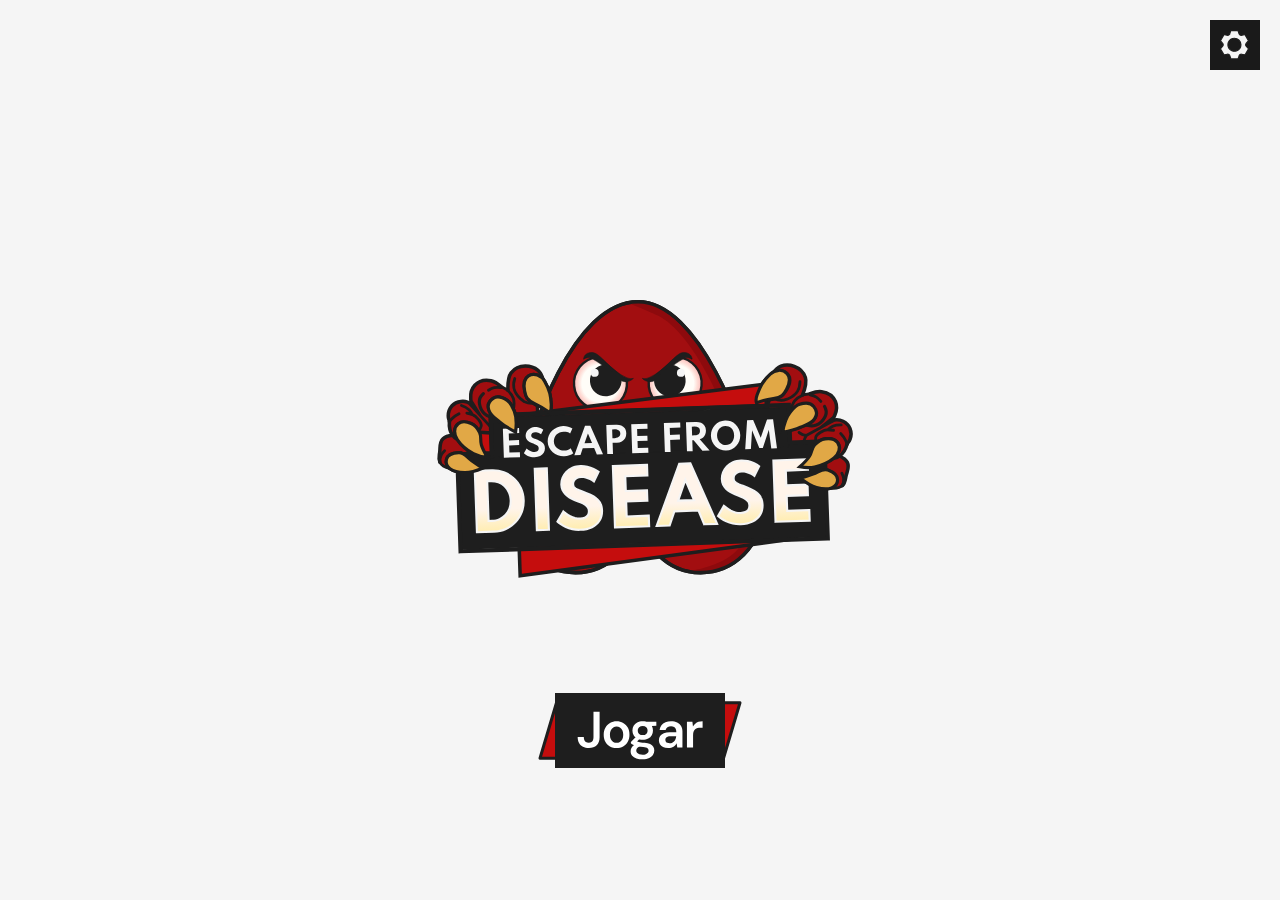
==== index.html @ 647aedce "Game Update" ====
<!DOCTYPE html>
<html lang="en">

<head>
    <meta charset="UTF-8">
    <meta name="viewport" content="width=device-width, initial-scale=1.0">
    <title>Escape from Disease - Menu</title>
    <link rel="stylesheet" href="assets/styles/style.css">
    <link rel="stylesheet" href="assets/styles/fonts.css">
</head>

<body>
    <div id="fade-overlay"></div>

    <nav class="settings-nav">
        <div class="nav-content">
            <div class="utility-icons">
                <a href="#" class="nav-item">
                    <img src="assets/general/sound.svg" class="icon-default">
                    <img src="assets/general/sound_hover.svg" class="icon-hover">
                </a>
                <a href="#" class="nav-item">
                    <img src="assets/general/music.svg" class="icon-default">
                    <img src="assets/general/music_hover.svg" class="icon-hover">
                </a>
            </div>

            <div class="main-gear-wrapper">
                <a href="#" class="nav-item">
                    <img src="assets/general/settings.svg" class="icon-default">
                    <img src="assets/general/settings_hover.svg" class="icon-hover">
                </a>
            </div>
        </div>
    </nav>

    <main class="stage">
        <div class="logo-wrap">
            <img class="full_logo" src="assets/intro/full_logo.svg" alt="Logo">
        </div>
        <div class="play-link" id="playBtn">
            <img class="play-image" src="assets/general/Play.svg" alt="Play">
        </div>
    </main>

    <div id="viewport" class="hidden">
        <div id="narrative-screen">
            <div id="narrative-text">Uma quente tarde de verão...</div>
        </div>
        <img id="person-img" class="person-layer hidden" src="assets/intro/person.svg">
        <img id="person2-img" class="person-layer hidden" src="assets/intro/person2.svg">
        <div id="notification-area">
            <img src="assets/intro/text.svg" class="text-msg" id="msg1">
            <img src="assets/intro/text.svg" class="text-msg-hover" id="msg1">
            <img src="assets/intro/text.svg" class="text-msg" id="msg2">
            <img src="assets/intro/text.svg" class="text-msg-hover" id="msg2">
        </div>
        <img id="comecar-btn" src="assets/general/comecar.svg" alt="Começar">
    </div>

    <script src="scripts/main.js"></script>
    <script>
        // When the user returns to the start screen, reset all game progress
        window.onload = function () {
            localStorage.removeItem('gameProgress');
            console.log("Game progress has been reset for a new session.");
        };
    </script>
</body>

</html>
---- assets/styles/style.css ----
:root {
    --red-dark: #7B090B;
    --red-light: #C50D0D;
    --panel-bg: #1e1e1e;
    --white: #f5f5f5;
    --nav-size: 50px;
    /* Height and collapsed width */
    --expanded-width: 150px;
    --icon-size: 30px;
}

html,
body {
    height: 100%;
    margin: 0;
    overflow: hidden;
}

/* page frames: start black (frame1) then transition to red (frame2) */
body {
    transition: background-color 10s cubic-bezier(.2, .9, .3, 1)
}

body.frame1 {
    background: var(--panel-bg)
}

body.frame2 {
    background: var(--white)
}

.stage {
    display: flex;
    align-items: center;
    justify-content: center;
    flex-direction: column;
    height: 100vh;
    width: 100vw;
    position: relative;
    z-index: 1;
}

/* center logo absolutely so it doesn't shift when controls appear */
.logo-wrap {
    opacity: 1;
    /* Changed from 0 to 1 */
    transition: opacity .55s ease, transform .55s ease;
    display: flex;
    align-items: center;
    justify-content: center;
    margin-bottom: 20px;
    /* Space between logo and play button */
    transition: transform 0.8s cubic-bezier(.2, .9, .3, 1);
    z-index: 2;
}

.full_logo {
    width: 100%;
    max-width: 600px;
    height: auto;
    display: block;
    transform: scale(0.5);
    opacity: 0;
    transition: transform 1.2s cubic-bezier(0.34, 1.56, 0.64, 1), opacity 0.8s ease;
}

.body-ready .full_logo {
    transform: scale(1);
    opacity: 1;
}

/* This is the state the logo moves TO once the script adds .controls-visible to the body */
.controls-visible .full_logo {
    opacity: 1;
    transform: scale(0.8);
}

/* play link will be positioned by JS relative to the centered logo */
.play-link {
    opacity: 0;
    pointer-events: none;
    position: absolute;
    /* Absolute positioning allows it to overlap the stage correctly */
    left: 50%;
    /* Move the left edge to the horizontal center */
    top: 75%;
    /* Adjust this percentage to place it below the logo */

    /* START STATE: Centered horizontally via -50%, but offset 50px vertically */
    transform: translateX(-50%) translateY(50px);

    transition: opacity 0.6s ease, transform 0.6s cubic-bezier(0.2, 0.9, 0.3, 1);
    z-index: 150;
    cursor: pointer;
}

.controls-visible .play-link {
    opacity: 1;
    pointer-events: auto;
    transform: translateX(-50%) translateY(0);
}

body.frame2 .logo {
    transform: scale(1)
}

.play-btn {
    width: 50%;
    background: var(--panel-bg);
    color: var(--white);
    padding: 20%;
    font-size: 28px;
    border-radius: 4px;
    border: 6px solid rgba(0, 0, 0, 0.15);
    box-shadow: 0 4px 0 rgba(0, 0, 0, 0.3);
    cursor: pointer
}

/* Play button hover/transition */
.play-image {
    transition: transform .32s cubic-bezier(.2, .9, .3, 1), filter .32s, opacity .45s;
}

.play-link:hover .play-image {
    opacity: 1;
    pointer-events: auto;
    /* FIX: Keep the -50% here so the button stays centered under the mouse */
    /* Added a slight scale for a better 'hover' feel */
    transform: scale(1.05); 
    transition: transform 0.2s ease;
}

/* controls visible state (fades in after logo finishes scaling) */
.controls-visible .top-right {
    opacity: 1;
    transform: none;
    transition: opacity .55s ease, transform .55s ease;
}

.controls-visible .play-link {
    opacity: 1;
    transform: translateX(-50%) translateY(0);
}

/* --------------- SETTINGS NAVIGATION --------------- */

.settings-nav {
    position: fixed;
    right: 20px;
    top: 20px;
    height: var(--nav-size);
    width: var(--nav-size);
    /* Square when collapsed */
    background-color: #1a1a1a;
    overflow: hidden;
    transition: all 0.4s cubic-bezier(0.4, 0, 0.2, 1);
    display: flex;
    justify-content: flex-end;
    /* Keeps gear on the right */
    z-index: 100;
}

.nav-content {
    display: flex;
    align-items: center;
    height: 100%;
    width: var(--expanded-width);
    position: absolute;
    right: 0;
}

.main-gear-wrapper {
    width: var(--nav-size);
    height: var(--nav-size);
    display: flex;
    align-items: center;
    justify-content: center;
    flex-shrink: 0;
}

/* Container for sound/music */
.utility-icons {
    display: flex;
    gap: 20px;
    opacity: 0;
    transform: translateX(30px);
    transition: all 0.3s ease;
    flex-grow: 1;
    justify-content: flex-end;
}

/* Hover State */
.settings-nav:hover {
    width: var(--expanded-width);
    background-color: #f0f0f0;
}

.settings-nav:hover .utility-icons {
    opacity: 1;
    transform: translateX(0);
}

/* Icon Sizing and Swapping */
.nav-item {
    position: relative;
    width: var(--icon-size);
    height: var(--icon-size);
    display: block;
}

.nav-item img {
    width: 100%;
    height: 100%;
    transition: opacity 0.2s;
    position: absolute;
    top: 0;
    left: 0;
}

.icon-hover {
    opacity: 0;
}

/* Icon Swap Logic */
.settings-nav:hover .icon-default {
    filter: brightness(0);
    /* Optional: turns white icons black automatically */
}

.nav-item:hover .icon-hover {
    opacity: 1;
}

.nav-item:hover .icon-default {
    opacity: 0 !important;
}

/* small settings panel (example modal) */



/* --------------- INTRO --------------- */

#viewport.hidden {
    display: none !important;
}

#viewport {
    background: var(--panel-bg);
    position: relative;
    width: 100vw;
    height: 100vh;
    display: flex;
    justify-content: center;
    align-items: center;
}

/* Scene 1: Black screen narrative */
#narrative-screen {
    position: absolute;
    top: 0;
    left: 0;
    width: 100%;
    height: 100%;
    background: black;
    display: flex;
    justify-content: center;
    align-items: center;
    z-index: 100;
    transition: opacity 1.5s ease;
}

#narrative-text {
    color: white;
    font-size: 1.8rem;
    opacity: 0;
    transition: opacity 1s ease;
}

/* --- Smooth Page Transition Overlay --- */
#fade-overlay {
    position: fixed;
    inset: 0;
    background: black;
    z-index: 9999;
    pointer-events: none;
    opacity: 1;
    transition: opacity 0.8s ease-in-out;
}

#fade-overlay.fade-out {
    opacity: 0;
}

/* --- Fixed: Only Fade In/Out for Characters --- */
.person-layer {
    position: absolute;
    bottom: 0;
    width: 100%;
    height: 100%;
    object-fit: cover;
    object-position: center bottom;
    opacity: 0;
    transition: opacity 1.2s ease-in-out !important;
    /* Pure fade */
}

.person-layer.visible {
    opacity: 1;
}

/* --- Fixed: Only Fade In/Out for Messages --- */
.text-msg {
    width: 100%;
    max-width: 270px;
    opacity: 0;
    transition: opacity 0.8s ease-in-out;
    cursor: pointer;
}

.text-msg.show {
    opacity: 1;
}

.text-msg-hover {
        width: 100%;
    max-width: 270px;
    position: absolute;
    top: 0;
    right: 0;
    left: 0;
    bottom: 0;
    object-fit: contain;
    opacity: 0;
    transition: opacity .2s;
  }

  #notification-area:hover .text-msg-hover {
opacity: 1;
  }

.hidden {
    display: none !important;
}

.fade-out {
    opacity: 0 !important;
    transition: opacity 0.8s ease-in-out;
}

/* Notification Styling - Centered over the phone in person.svg */
#notification-area {
    position: absolute;
    top: 60%;
    left: 50%;
    transform: translateX(-50%);
    width: 270px;
    display: flex;
    flex-direction: column;
    align-items: center;
    gap: 8px;
    z-index: 50;
    transition: opacity 0.5s ease;
}

.clickable {
    cursor: pointer;
}

/* Final Start Button */
#comecar-btn {
    position: absolute;
    bottom: 10%;
    right: 5%;
    cursor: pointer;
    z-index: 60;
    opacity: 0;
    display: none;
    transition: opacity 1s ease;
    width: 15vw;
    /* Scales with screen width */
    min-width: 120px;
    cursor: pointer;
}



/* --- DIALOGUE --- */

#dialogue-overlay {
    position: absolute;
    inset: 0;
    background: var(--overlay-shadow);
    z-index: 30;
    opacity: 0;
    pointer-events: none;
    transition: opacity 0.5s ease;
    display: flex;
    justify-content: center;
}

#dialogue-overlay.active {
    opacity: 1;
    pointer-events: auto;
}

.dialogue-wrapper {
    position: absolute;
    bottom: 40px;
    display: flex;
    flex-direction: column;
    align-items: flex-end;
    width: 900px;
    max-width: 95vw;
}

.dialogue-img {
    width: 100%;
    display: block;
}

.btn-svg {
    cursor: pointer;
    margin-top: -55px;
    margin-right: 45px;
    height: 42px;
    transition: transform 0.2s;
    z-index: 31;
}
---- assets/styles/fonts.css ----
@import url('https://fonts.googleapis.com/css2?family=DM+Sans:wght@400;500;700&display=swap');

:root {
    --dm-sans: 'DM Sans', sans-serif;
}

html, body {
    font-family: var(--dm-sans);
}
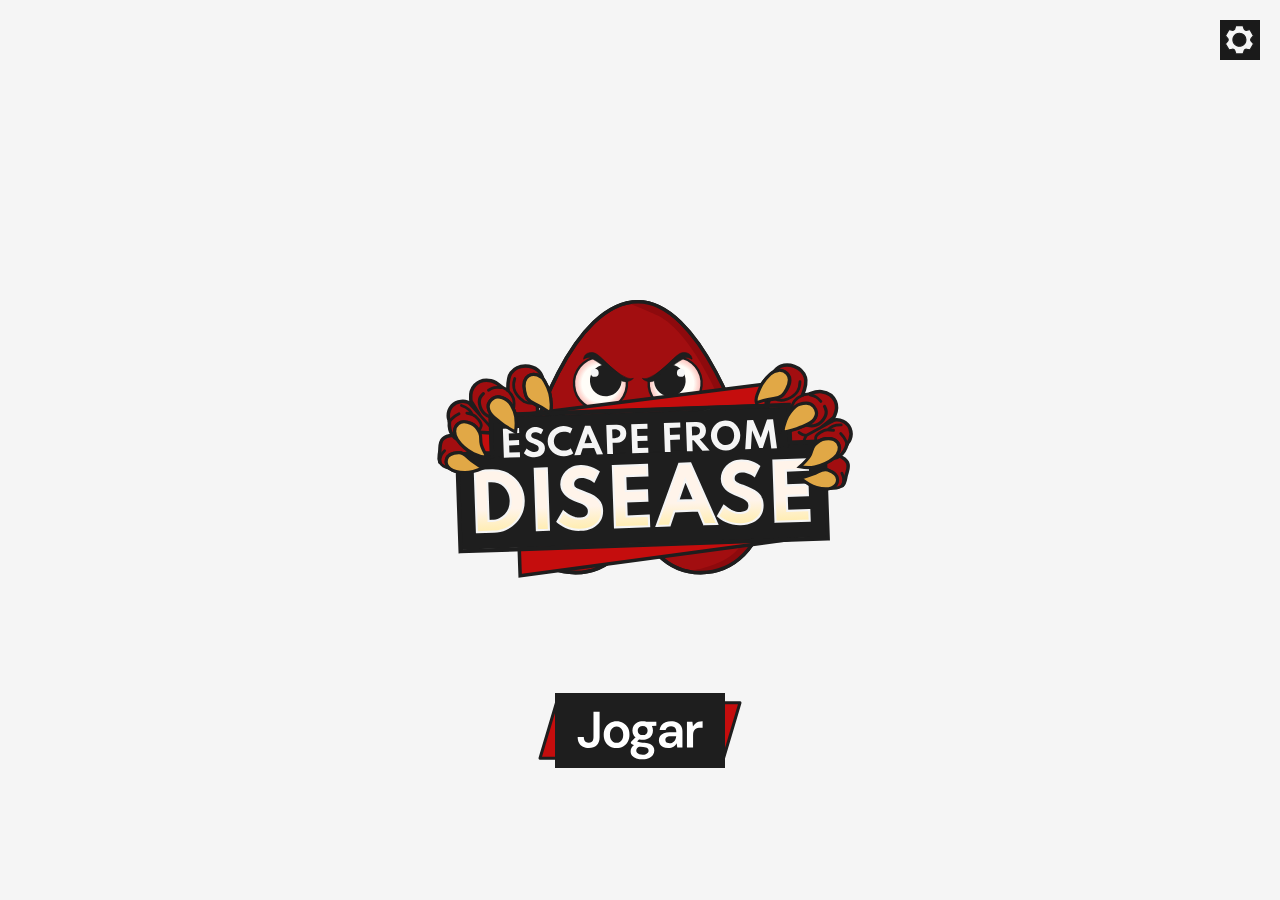
==== commit 6f3b48cf: "Update - popup quit" ====
--- a/index.html
+++ b/index.html
@@ -60,7 +60,7 @@
 
     <script src="scripts/main.js"></script>
     <script>
-        // When the user returns to the start screen, reset all game progress
+        // reset
         window.onload = function () {
             localStorage.removeItem('gameProgress');
             console.log("Game progress has been reset for a new session.");
--- a/assets/styles/style.css
+++ b/assets/styles/style.css
@@ -2,9 +2,8 @@
     --red-dark: #7B090B;
     --red-light: #C50D0D;
     --panel-bg: #1e1e1e;
-    --white: #f5f5f5;
-    --nav-size: 50px;
-    /* Height and collapsed width */
+    --white: #f5f5f5; 
+    --nav-size: 40px;
     --expanded-width: 150px;
     --icon-size: 30px;
 }
@@ -16,7 +15,6 @@
     overflow: hidden;
 }
 
-/* page frames: start black (frame1) then transition to red (frame2) */
 body {
     transition: background-color 10s cubic-bezier(.2, .9, .3, 1)
 }
@@ -40,16 +38,13 @@
     z-index: 1;
 }
 
-/* center logo absolutely so it doesn't shift when controls appear */
 .logo-wrap {
     opacity: 1;
-    /* Changed from 0 to 1 */
     transition: opacity .55s ease, transform .55s ease;
     display: flex;
     align-items: center;
     justify-content: center;
     margin-bottom: 20px;
-    /* Space between logo and play button */
     transition: transform 0.8s cubic-bezier(.2, .9, .3, 1);
     z-index: 2;
 }
@@ -69,24 +64,18 @@
     opacity: 1;
 }
 
-/* This is the state the logo moves TO once the script adds .controls-visible to the body */
 .controls-visible .full_logo {
     opacity: 1;
     transform: scale(0.8);
 }
 
-/* play link will be positioned by JS relative to the centered logo */
 .play-link {
     opacity: 0;
     pointer-events: none;
     position: absolute;
-    /* Absolute positioning allows it to overlap the stage correctly */
     left: 50%;
-    /* Move the left edge to the horizontal center */
     top: 75%;
-    /* Adjust this percentage to place it below the logo */
-
-    /* START STATE: Centered horizontally via -50%, but offset 50px vertically */
+
     transform: translateX(-50%) translateY(50px);
 
     transition: opacity 0.6s ease, transform 0.6s cubic-bezier(0.2, 0.9, 0.3, 1);
@@ -116,7 +105,6 @@
     cursor: pointer
 }
 
-/* Play button hover/transition */
 .play-image {
     transition: transform .32s cubic-bezier(.2, .9, .3, 1), filter .32s, opacity .45s;
 }
@@ -124,13 +112,10 @@
 .play-link:hover .play-image {
     opacity: 1;
     pointer-events: auto;
-    /* FIX: Keep the -50% here so the button stays centered under the mouse */
-    /* Added a slight scale for a better 'hover' feel */
     transform: scale(1.05); 
     transition: transform 0.2s ease;
 }
 
-/* controls visible state (fades in after logo finishes scaling) */
 .controls-visible .top-right {
     opacity: 1;
     transform: none;
@@ -150,13 +135,11 @@
     top: 20px;
     height: var(--nav-size);
     width: var(--nav-size);
-    /* Square when collapsed */
     background-color: #1a1a1a;
     overflow: hidden;
     transition: all 0.4s cubic-bezier(0.4, 0, 0.2, 1);
     display: flex;
     justify-content: flex-end;
-    /* Keeps gear on the right */
     z-index: 100;
 }
 
@@ -178,7 +161,6 @@
     flex-shrink: 0;
 }
 
-/* Container for sound/music */
 .utility-icons {
     display: flex;
     gap: 20px;
@@ -200,7 +182,6 @@
     transform: translateX(0);
 }
 
-/* Icon Sizing and Swapping */
 .nav-item {
     position: relative;
     width: var(--icon-size);
@@ -221,10 +202,8 @@
     opacity: 0;
 }
 
-/* Icon Swap Logic */
 .settings-nav:hover .icon-default {
     filter: brightness(0);
-    /* Optional: turns white icons black automatically */
 }
 
 .nav-item:hover .icon-hover {
@@ -234,9 +213,6 @@
 .nav-item:hover .icon-default {
     opacity: 0 !important;
 }
-
-/* small settings panel (example modal) */
-
 
 
 /* --------------- INTRO --------------- */
@@ -255,7 +231,6 @@
     align-items: center;
 }
 
-/* Scene 1: Black screen narrative */
 #narrative-screen {
     position: absolute;
     top: 0;
@@ -292,7 +267,6 @@
     opacity: 0;
 }
 
-/* --- Fixed: Only Fade In/Out for Characters --- */
 .person-layer {
     position: absolute;
     bottom: 0;
@@ -302,14 +276,12 @@
     object-position: center bottom;
     opacity: 0;
     transition: opacity 1.2s ease-in-out !important;
-    /* Pure fade */
 }
 
 .person-layer.visible {
     opacity: 1;
 }
 
-/* --- Fixed: Only Fade In/Out for Messages --- */
 .text-msg {
     width: 100%;
     max-width: 270px;
@@ -348,7 +320,6 @@
     transition: opacity 0.8s ease-in-out;
 }
 
-/* Notification Styling - Centered over the phone in person.svg */
 #notification-area {
     position: absolute;
     top: 60%;
@@ -367,7 +338,6 @@
     cursor: pointer;
 }
 
-/* Final Start Button */
 #comecar-btn {
     position: absolute;
     bottom: 10%;
@@ -378,20 +348,19 @@
     display: none;
     transition: opacity 1s ease;
     width: 15vw;
-    /* Scales with screen width */
     min-width: 120px;
     cursor: pointer;
 }
 
 
 
-/* --- DIALOGUE --- */
+/* --- DIALOGUE NO Mini games --- */
 
 #dialogue-overlay {
     position: absolute;
     inset: 0;
-    background: var(--overlay-shadow);
-    z-index: 30;
+    background: rgba(0, 0, 0, 0.5);
+    z-index: 1000;
     opacity: 0;
     pointer-events: none;
     transition: opacity 0.5s ease;
@@ -410,7 +379,7 @@
     display: flex;
     flex-direction: column;
     align-items: flex-end;
-    width: 900px;
+    width: 80vw;
     max-width: 95vw;
 }
 
@@ -426,4 +395,17 @@
     height: 42px;
     transition: transform 0.2s;
     z-index: 31;
-}+}
+
+ #end-dialogue-overlay {
+     position: fixed;
+     inset: 0;
+     background: rgba(0, 0, 0, 0.5);
+     z-index: 200 !important;
+     display: flex;
+     justify-content: center;
+     align-items: center;
+     opacity: 0;
+     pointer-events: none;
+     transition: opacity 0.5s ease;
+ }
